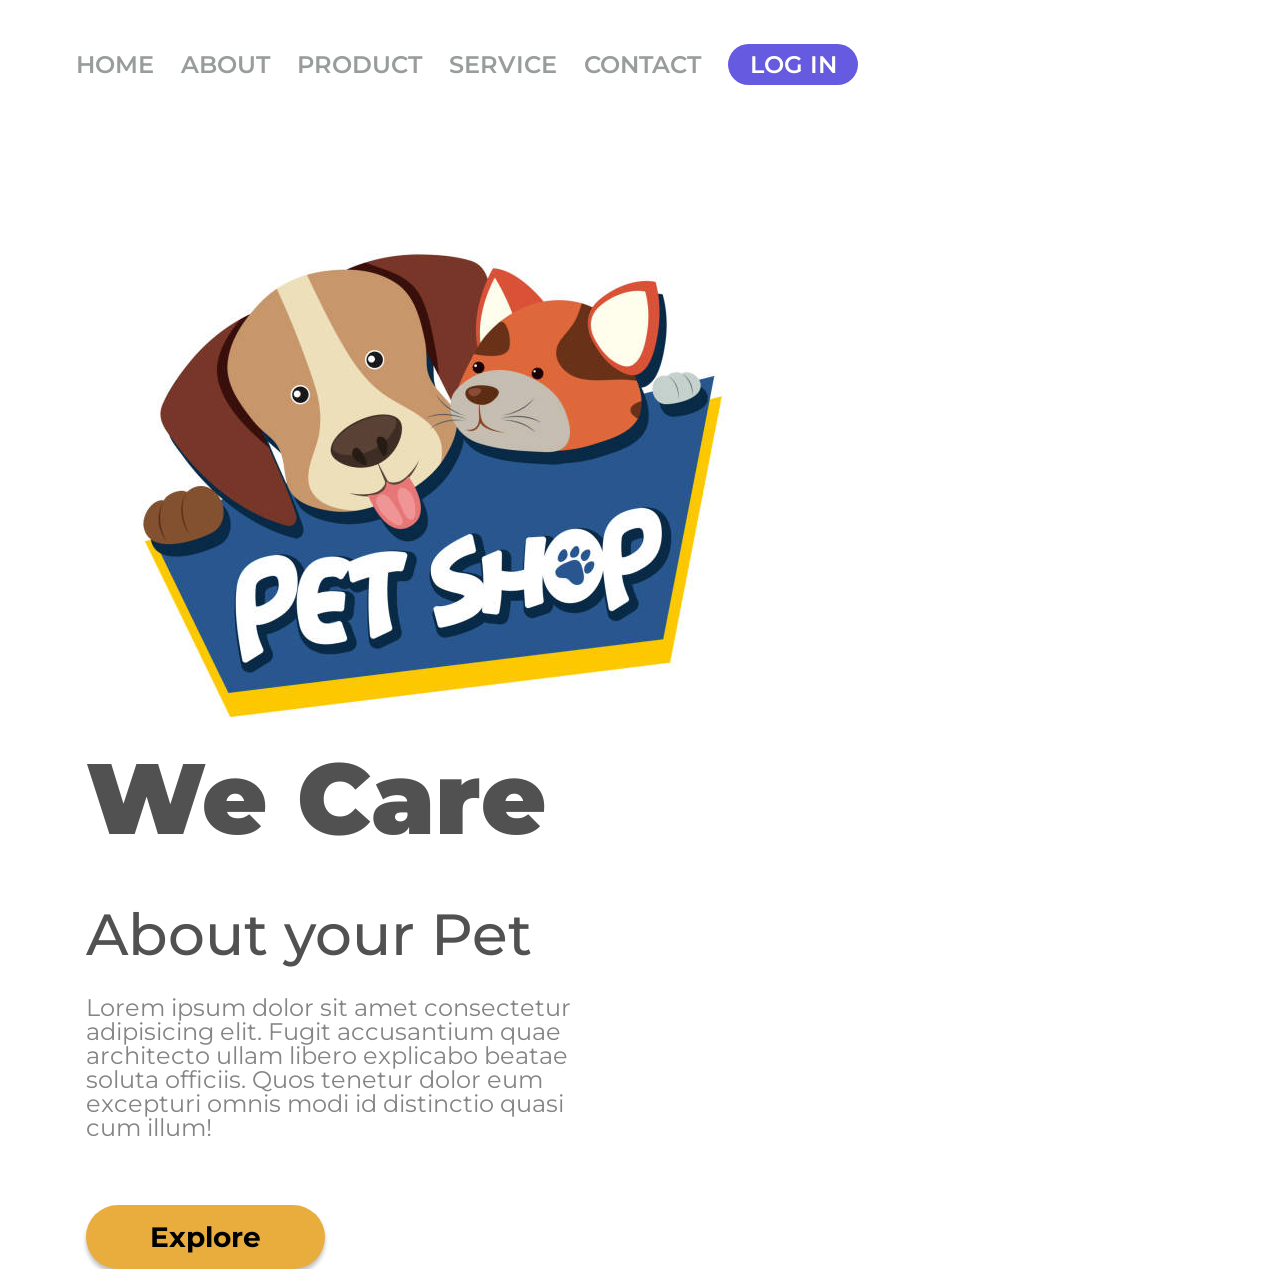
==== 12 - index.html @ 8a660955 "meu primeiro commit" ====
<!DOCTYPE html>
<html lang="en">
    <head>
            <meta charset="UTF-8">
            <meta name="viewport" content="width=device-width, initial-scale=1.0">
            <title>Projeto-2 CSS</title>
            <link rel="stylesheet" href="/13 - style.css" class="logo-image">
    </head>
        <head>
            <link rel="preconnect" href="https://fonts.googleapis.com">
            <link rel="preconnect" href="https://fonts.gstatic.com" crossorigin>
            <link href="https://fonts.googleapis.com/css2?family=Montserrat:ital,wght@0,100..900;1,100..900&display=swap" rel="stylesheet">
        </head>
    <body>
        <header>
            <a class="link-header">HOME</a>
            <a class="link-header">ABOUT</a>
            <a class="link-header">PRODUCT</a>
            <a class="link-header">SERVICE</a>
            <a class="link-header">CONTACT</a>
            <button class="button-header">LOG IN</button>
        </header>
    <main>
        
        <img src="./assets/istockphoto-892381986-612x612.jpg" alt="we-care-image" class="logo-image">
        
        <section class="container"> 
            <h1>We Care</h1>
            <h2>About your Pet</h2>
            <p>Lorem ipsum dolor sit amet consectetur adipisicing elit. Fugit accusantium quae architecto ullam libero explicabo beatae soluta officiis. Quos tenetur dolor eum excepturi omnis modi id distinctio quasi cum illum!</p>
            <button class="button-section">Explore</button>
        </section>
    </main>
</body>
</html>

<link rel="preconnect" href="https://fonts.googleapis.com">
<link rel="preconnect" href="https://fonts.gstatic.com" crossorigin>
<link href="https://fonts.googleapis.com/css2?family=Montserrat:ital,wght@0,100..900;1,100..900&display=swap" rel="stylesheet">
---- 13 - style.css ----
* {
    font-family: 'Montserrat', sans-serif;
    margin: 0;
    padding: 0;
    box-sizing: border-box;
}
header {
    margin: 44px 0 144px 76px;
}
.link-header {
        font-weight: 600;
        font-size: 24px;
        line-height: 100%;
        color: #989D9C;
        cursor: pointer;
        margin-right: 23px; 
}
.logo-image {
    width: 568;
    height: 500;
    margin-left: 125px;
    display: inline-block;
}
section {
    display: inline-block;
    margin-left: 86px;
}
.button-header {
        background: #665AE1;
        width: 130px;
        height: 41px;
        border-radius: 20.5px;
        border: none;
        font-weight: 600;
        font-size: 24px;
        line-height: 29px;
        color: #FFFFFF;
        cursor: pointer;
        top: 381px;
}
h1 { 
    font-weight: 900;
    font-size: 100px;
    line-height: 122px;
    color: #515151;
    margin-bottom: 47px;
    }
h2 {
    font-weight: 500;
    font-size: 58px;
    line-height: 100%;
    color:#515151
}
p {
    font-weight: 400;
    font-size: 24px;
    line-height: 100%;
    color: #848484;
    width: 515px;
    margin-top: 32px;
    margin-bottom: 65px;
}
.button-section {
    border-radius: 50px;
    background: #e9ad3e;
    width: 239px;
    height: 64px;
    font-weight: 700;
    font-size: 28px;
    line-height: 100%;
    border: none;
    cursor: pointer;
    box-shadow: 0px 4px 4px 0px #00000040;
}
@media screen and (max-width:1100px) {

header {
    display: none
}    
p {
    display: none
}
h1 {
    font-size: 55px;
    line-height: 1.1;         /* ou 55px, dependendo do efeito */
    text-align: center;
    margin-bottom: 8px;       /* pequeno espaço entre h1 e h2 */
}

h2 {
    font-size: 30px;
    line-height: 1.1;         /* valor mais compacto */
    text-align: center;
    margin-top: 0;
    margin-bottom: 15px;
}

.logo-image {
    margin: 149px 22px 24px 14px;
}
section {
        display: block;
        height: auto;
        width: 100%;
        position: static;
        padding: 40px;
}
.button-section {
       display: block;
        height: auto;
        width: 90%;
        position: static;
        padding: 35px;
}
}
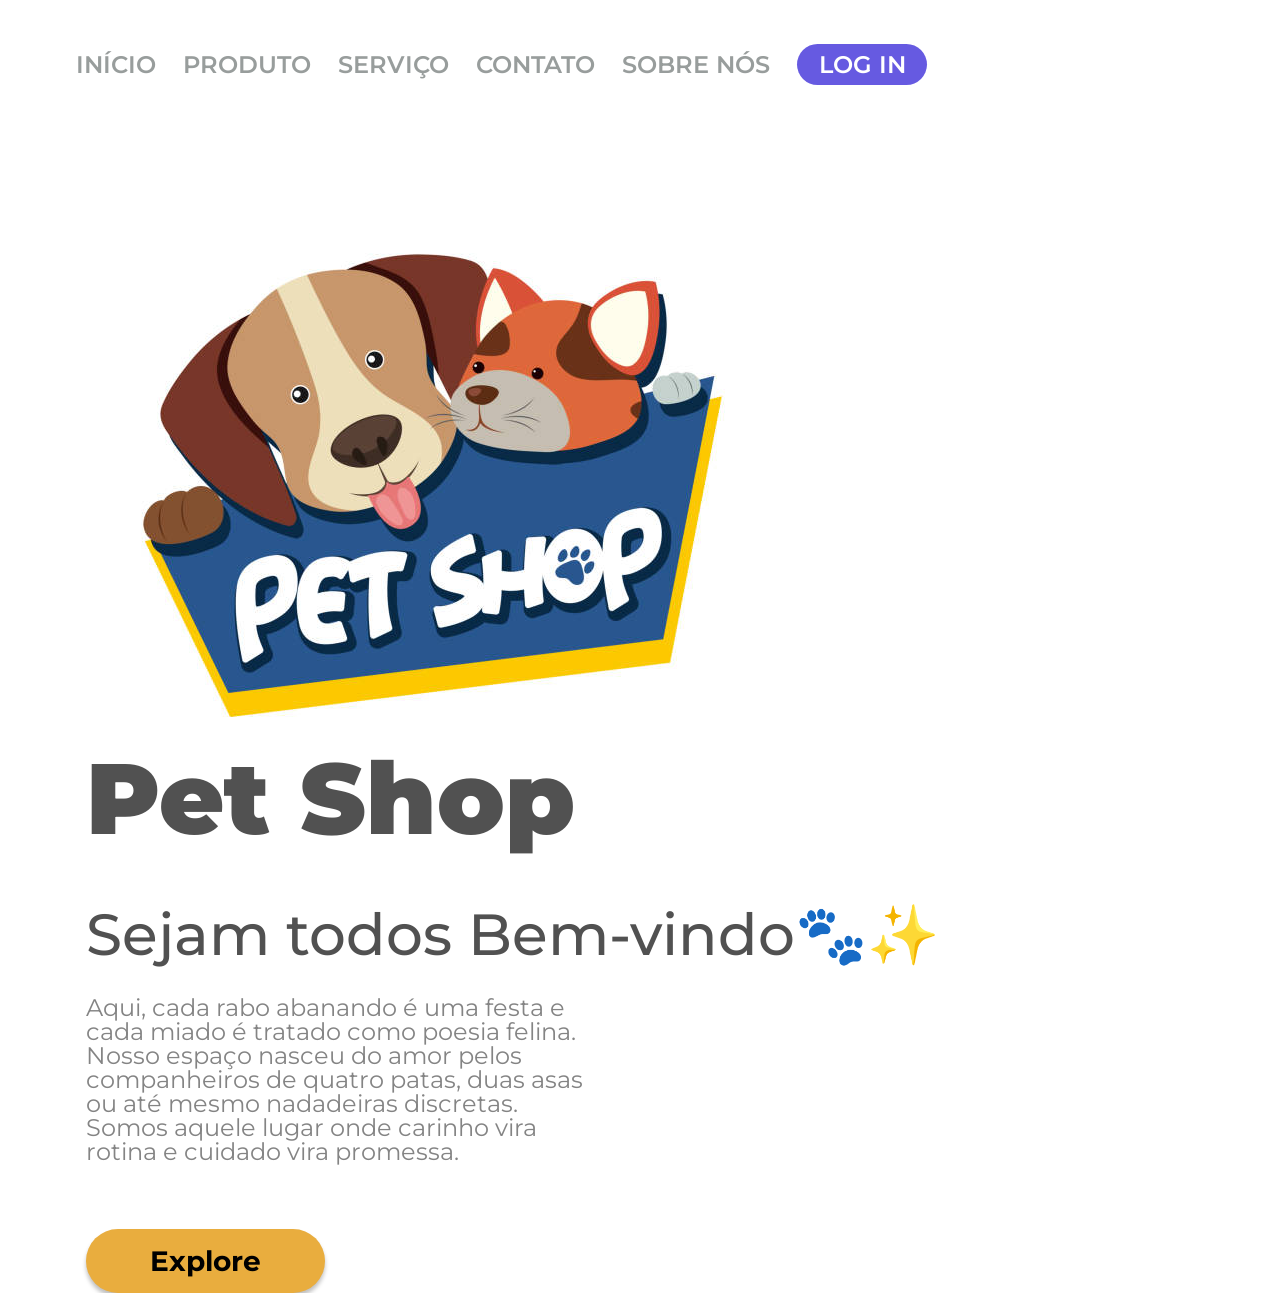
==== commit 44e37ec4: "alteração do header" ====
--- a/12 - index.html
+++ b/12 - index.html
@@ -14,11 +14,11 @@
         </head>
     <body>
         <header>
-            <a class="link-header">HOME</a>
-            <a class="link-header">ABOUT</a>
-            <a class="link-header">PRODUCT</a>
-            <a class="link-header">SERVICE</a>
-            <a class="link-header">CONTACT</a>
+            <a class="link-header">INÍCIO</a>
+            <a class="link-header">PRODUTO</a>
+            <a class="link-header">SERVIÇO</a>
+            <a class="link-header">CONTATO</a>
+            <a class="link-header">SOBRE NÓS</a>
             <button class="button-header">LOG IN</button>
         </header>
     <main>
@@ -26,9 +26,9 @@
         <img src="./assets/istockphoto-892381986-612x612.jpg" alt="we-care-image" class="logo-image">
         
         <section class="container"> 
-            <h1>We Care</h1>
-            <h2>About your Pet</h2>
-            <p>Lorem ipsum dolor sit amet consectetur adipisicing elit. Fugit accusantium quae architecto ullam libero explicabo beatae soluta officiis. Quos tenetur dolor eum excepturi omnis modi id distinctio quasi cum illum!</p>
+            <h1>Pet Shop</h1>
+            <h2>Sejam todos Bem-vindo🐾✨</h2>
+            <p>Aqui, cada rabo abanando é uma festa e cada miado é tratado como poesia felina. Nosso espaço nasceu do amor pelos companheiros de quatro patas, duas asas ou até mesmo nadadeiras discretas. Somos aquele lugar onde carinho vira rotina e cuidado vira promessa.</p>
             <button class="button-section">Explore</button>
         </section>
     </main>
--- a/13 - style.css
+++ b/13 - style.css
@@ -85,7 +85,8 @@
     font-size: 55px;
     line-height: 1.1;         /* ou 55px, dependendo do efeito */
     text-align: center;
-    margin-bottom: 8px;       /* pequeno espaço entre h1 e h2 */
+    margin-bottom: 8px; 
+    margin-left: 50px;      /* pequeno espaço entre h1 e h2 */
 }
 
 h2 {
@@ -94,6 +95,7 @@
     text-align: center;
     margin-top: 0;
     margin-bottom: 15px;
+    margin-left: 50px;      /* pequeno espaço entre h1 e h2 */
 }
 
 .logo-image {
@@ -112,5 +114,6 @@
         width: 90%;
         position: static;
         padding: 35px;
+        margin-left: 50px;
 }
 }
